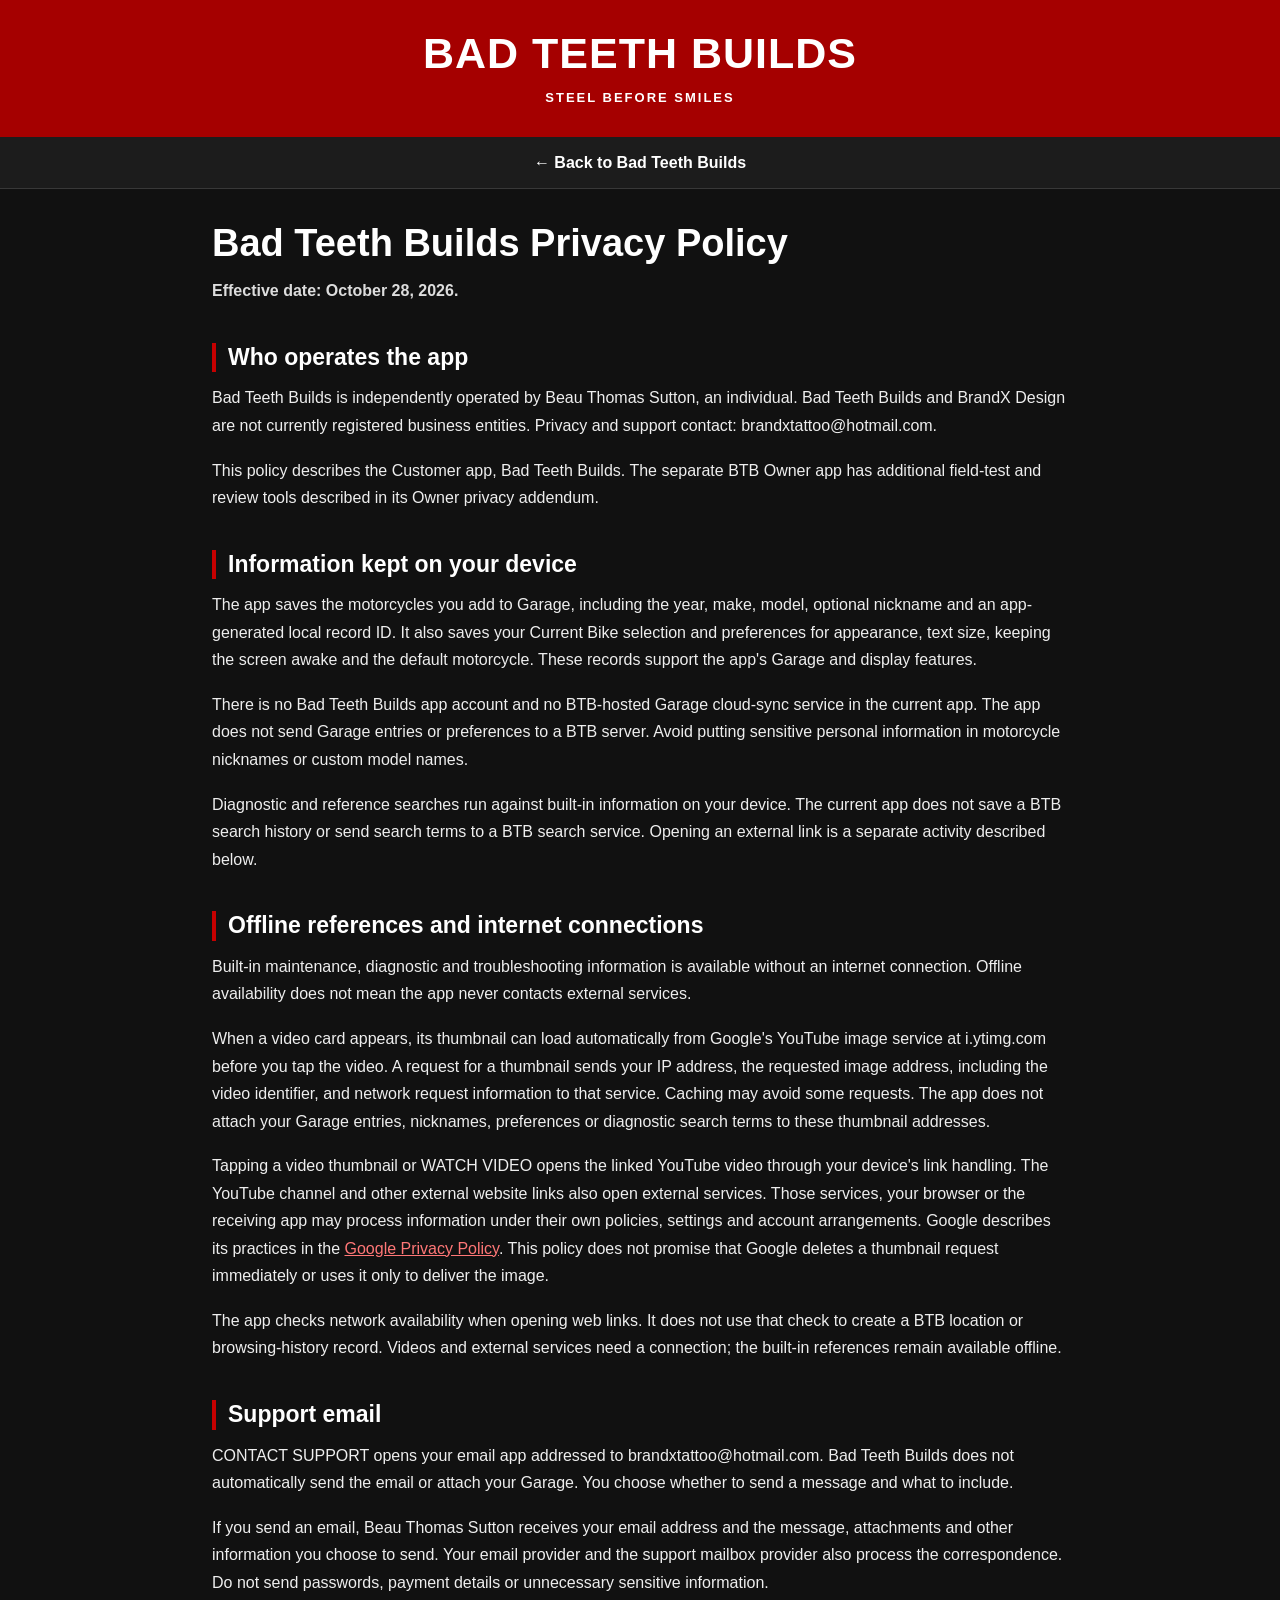
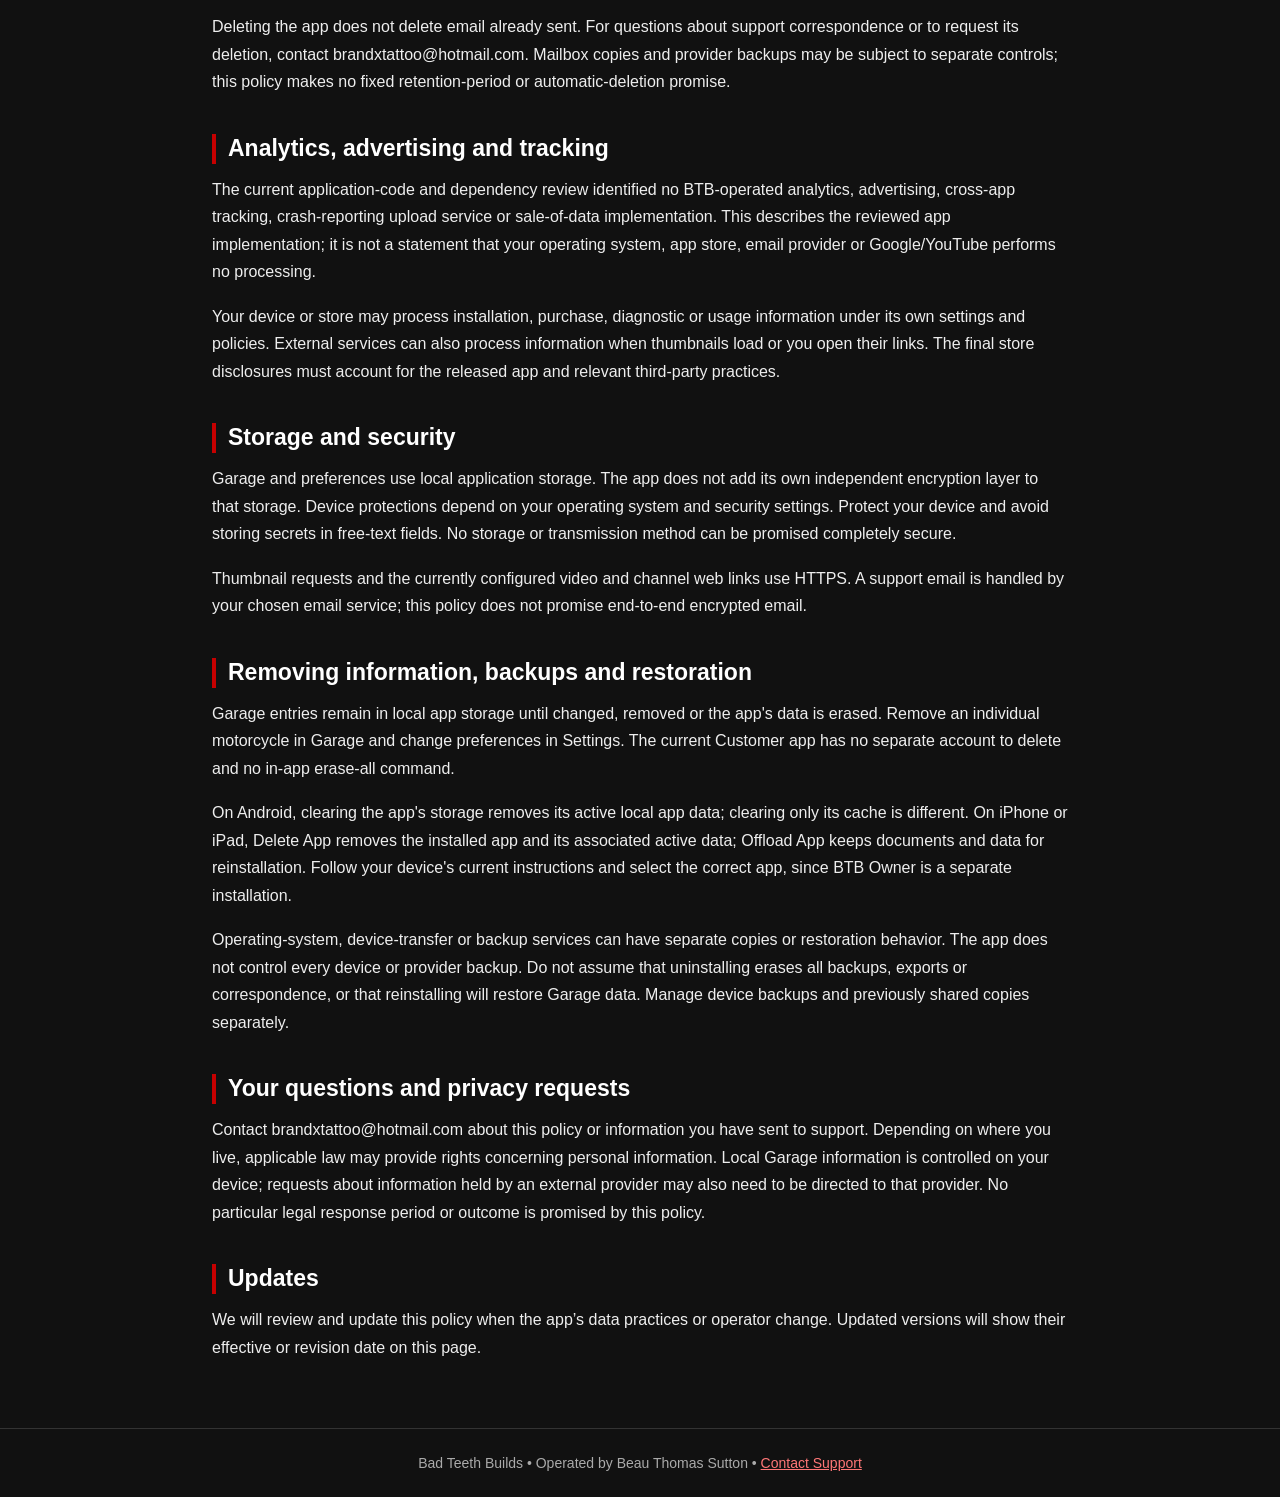
==== privacy/index.html @ 117d2e74 "Add privacy policy page for Bad Teeth Builds" ====
<!DOCTYPE html>
<html lang="en">
<head>
<meta charset="utf-8">
<meta name="viewport" content="width=device-width, initial-scale=1">
<meta name="theme-color" content="#aa0000">
<meta name="description" content="Privacy policy for the Bad Teeth Builds motorcycle reference app operated by Beau Thomas Sutton.">
<title>Privacy Policy | Bad Teeth Builds</title>
<style>
:root {color-scheme:dark}
* {box-sizing:border-box}
body {margin:0;background:#111;color:#eee;font:16px/1.72 Arial,Helvetica,sans-serif}
header {background:#a50000;color:white;text-align:center;padding:28px 18px}
header a {color:white;text-decoration:none}
.brand {font-size:clamp(27px,6vw,43px);font-weight:900;letter-spacing:1px;line-height:1.2}
.tagline {margin:7px 0 0;font-size:13px;letter-spacing:2px;font-weight:bold}
main {max-width:900px;margin:0 auto;padding:32px 22px 50px}
h1 {font-size:clamp(28px,5vw,38px);line-height:1.2;margin:0 0 8px;color:#fff}
h2 {font-size:23px;line-height:1.3;margin:38px 0 12px;color:white;border-left:4px solid #c60000;padding-left:12px}
p {margin:10px 0 17px}
main p:first-of-type {color:#ddd;font-weight:bold}
a {color:#ff7777;overflow-wrap:anywhere}
a:hover,a:focus {color:white}
nav {background:#1c1c1c;border-bottom:1px solid #383838;padding:12px 20px;text-align:center}
nav a {color:#fff;font-weight:bold;text-decoration:none}
footer {border-top:1px solid #333;text-align:center;padding:22px 16px;color:#aaa;font-size:14px}
:focus-visible {outline:3px solid white;outline-offset:3px}
</style>
</head>
<body>
<header><a href="../"><div class="brand">BAD TEETH BUILDS</div><p class="tagline">STEEL BEFORE SMILES</p></a></header>
<nav aria-label="Site navigation"><a href="../">← Back to Bad Teeth Builds</a></nav>
<main>
<h1>Bad Teeth Builds Privacy Policy</h1>
<p>Effective date: October 28, 2026.</p>
<h2>Who operates the app</h2>
<p>Bad Teeth Builds is independently operated by Beau Thomas Sutton, an individual. Bad Teeth Builds and BrandX Design are not currently registered business entities. Privacy and support contact: brandxtattoo@hotmail.com.</p>
<p>This policy describes the Customer app, Bad Teeth Builds. The separate BTB Owner app has additional field-test and review tools described in its Owner privacy addendum.</p>
<h2>Information kept on your device</h2>
<p>The app saves the motorcycles you add to Garage, including the year, make, model, optional nickname and an app-generated local record ID. It also saves your Current Bike selection and preferences for appearance, text size, keeping the screen awake and the default motorcycle. These records support the app's Garage and display features.</p>
<p>There is no Bad Teeth Builds app account and no BTB-hosted Garage cloud-sync service in the current app. The app does not send Garage entries or preferences to a BTB server. Avoid putting sensitive personal information in motorcycle nicknames or custom model names.</p>
<p>Diagnostic and reference searches run against built-in information on your device. The current app does not save a BTB search history or send search terms to a BTB search service. Opening an external link is a separate activity described below.</p>
<h2>Offline references and internet connections</h2>
<p>Built-in maintenance, diagnostic and troubleshooting information is available without an internet connection. Offline availability does not mean the app never contacts external services.</p>
<p>When a video card appears, its thumbnail can load automatically from Google's YouTube image service at i.ytimg.com before you tap the video. A request for a thumbnail sends your IP address, the requested image address, including the video identifier, and network request information to that service. Caching may avoid some requests. The app does not attach your Garage entries, nicknames, preferences or diagnostic search terms to these thumbnail addresses.</p>
<p>Tapping a video thumbnail or WATCH VIDEO opens the linked YouTube video through your device's link handling. The YouTube channel and other external website links also open external services. Those services, your browser or the receiving app may process information under their own policies, settings and account arrangements. Google describes its practices in the <a href="https://policies.google.com/privacy">Google Privacy Policy</a>. This policy does not promise that Google deletes a thumbnail request immediately or uses it only to deliver the image.</p>
<p>The app checks network availability when opening web links. It does not use that check to create a BTB location or browsing-history record. Videos and external services need a connection; the built-in references remain available offline.</p>
<h2>Support email</h2>
<p>CONTACT SUPPORT opens your email app addressed to brandxtattoo@hotmail.com. Bad Teeth Builds does not automatically send the email or attach your Garage. You choose whether to send a message and what to include.</p>
<p>If you send an email, Beau Thomas Sutton receives your email address and the message, attachments and other information you choose to send. Your email provider and the support mailbox provider also process the correspondence. Do not send passwords, payment details or unnecessary sensitive information.</p>
<p>Deleting the app does not delete email already sent. For questions about support correspondence or to request its deletion, contact brandxtattoo@hotmail.com. Mailbox copies and provider backups may be subject to separate controls; this policy makes no fixed retention-period or automatic-deletion promise.</p>
<h2>Analytics, advertising and tracking</h2>
<p>The current application-code and dependency review identified no BTB-operated analytics, advertising, cross-app tracking, crash-reporting upload service or sale-of-data implementation. This describes the reviewed app implementation; it is not a statement that your operating system, app store, email provider or Google/YouTube performs no processing.</p>
<p>Your device or store may process installation, purchase, diagnostic or usage information under its own settings and policies. External services can also process information when thumbnails load or you open their links. The final store disclosures must account for the released app and relevant third-party practices.</p>
<h2>Storage and security</h2>
<p>Garage and preferences use local application storage. The app does not add its own independent encryption layer to that storage. Device protections depend on your operating system and security settings. Protect your device and avoid storing secrets in free-text fields. No storage or transmission method can be promised completely secure.</p>
<p>Thumbnail requests and the currently configured video and channel web links use HTTPS. A support email is handled by your chosen email service; this policy does not promise end-to-end encrypted email.</p>
<h2>Removing information, backups and restoration</h2>
<p>Garage entries remain in local app storage until changed, removed or the app's data is erased. Remove an individual motorcycle in Garage and change preferences in Settings. The current Customer app has no separate account to delete and no in-app erase-all command.</p>
<p>On Android, clearing the app's storage removes its active local app data; clearing only its cache is different. On iPhone or iPad, Delete App removes the installed app and its associated active data; Offload App keeps documents and data for reinstallation. Follow your device's current instructions and select the correct app, since BTB Owner is a separate installation.</p>
<p>Operating-system, device-transfer or backup services can have separate copies or restoration behavior. The app does not control every device or provider backup. Do not assume that uninstalling erases all backups, exports or correspondence, or that reinstalling will restore Garage data. Manage device backups and previously shared copies separately.</p>
<h2>Your questions and privacy requests</h2>
<p>Contact brandxtattoo@hotmail.com about this policy or information you have sent to support. Depending on where you live, applicable law may provide rights concerning personal information. Local Garage information is controlled on your device; requests about information held by an external provider may also need to be directed to that provider. No particular legal response period or outcome is promised by this policy.</p>
<h2>Updates</h2>
<p>We will review and update this policy when the app’s data practices or operator change. Updated versions will show their effective or revision date on this page.</p>

</main>
<footer>Bad Teeth Builds &bull; Operated by Beau Thomas Sutton &bull; <a href="mailto:brandxtattoo@hotmail.com">Contact Support</a></footer>
</body>
</html>
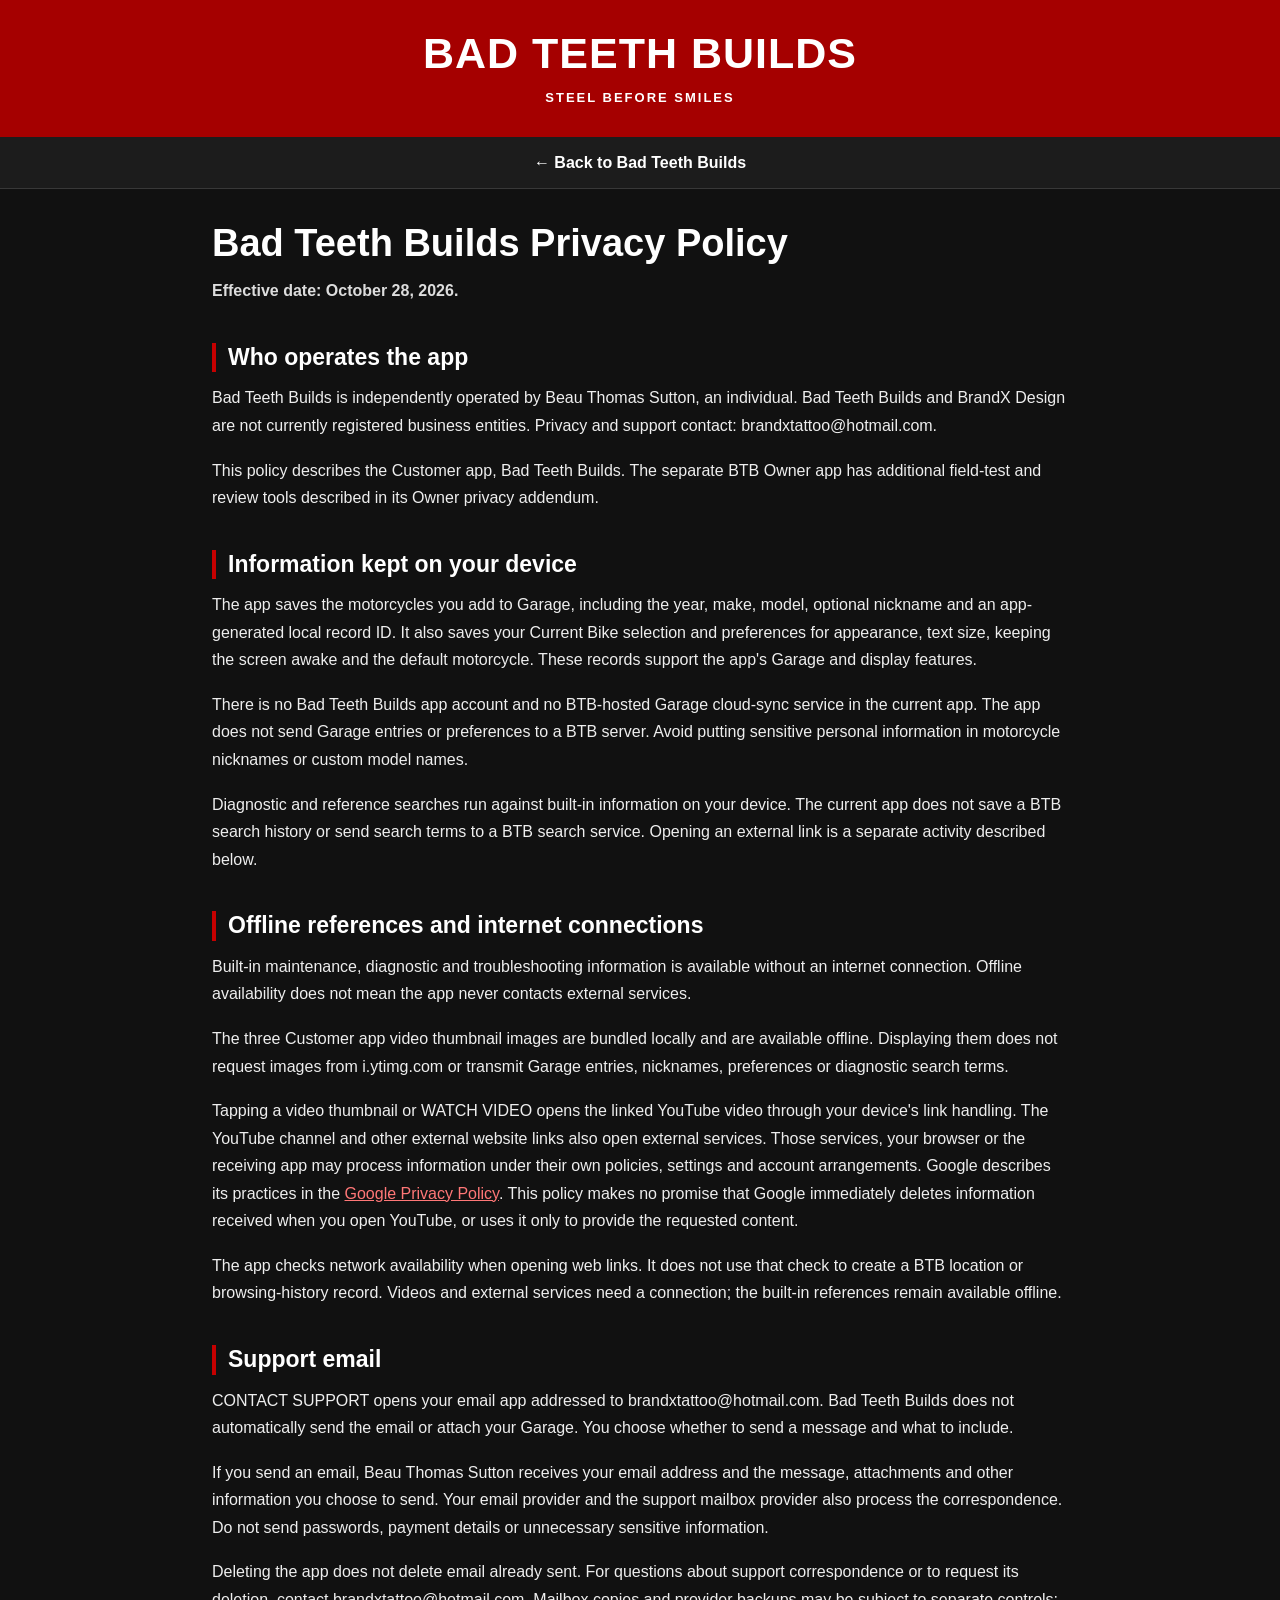
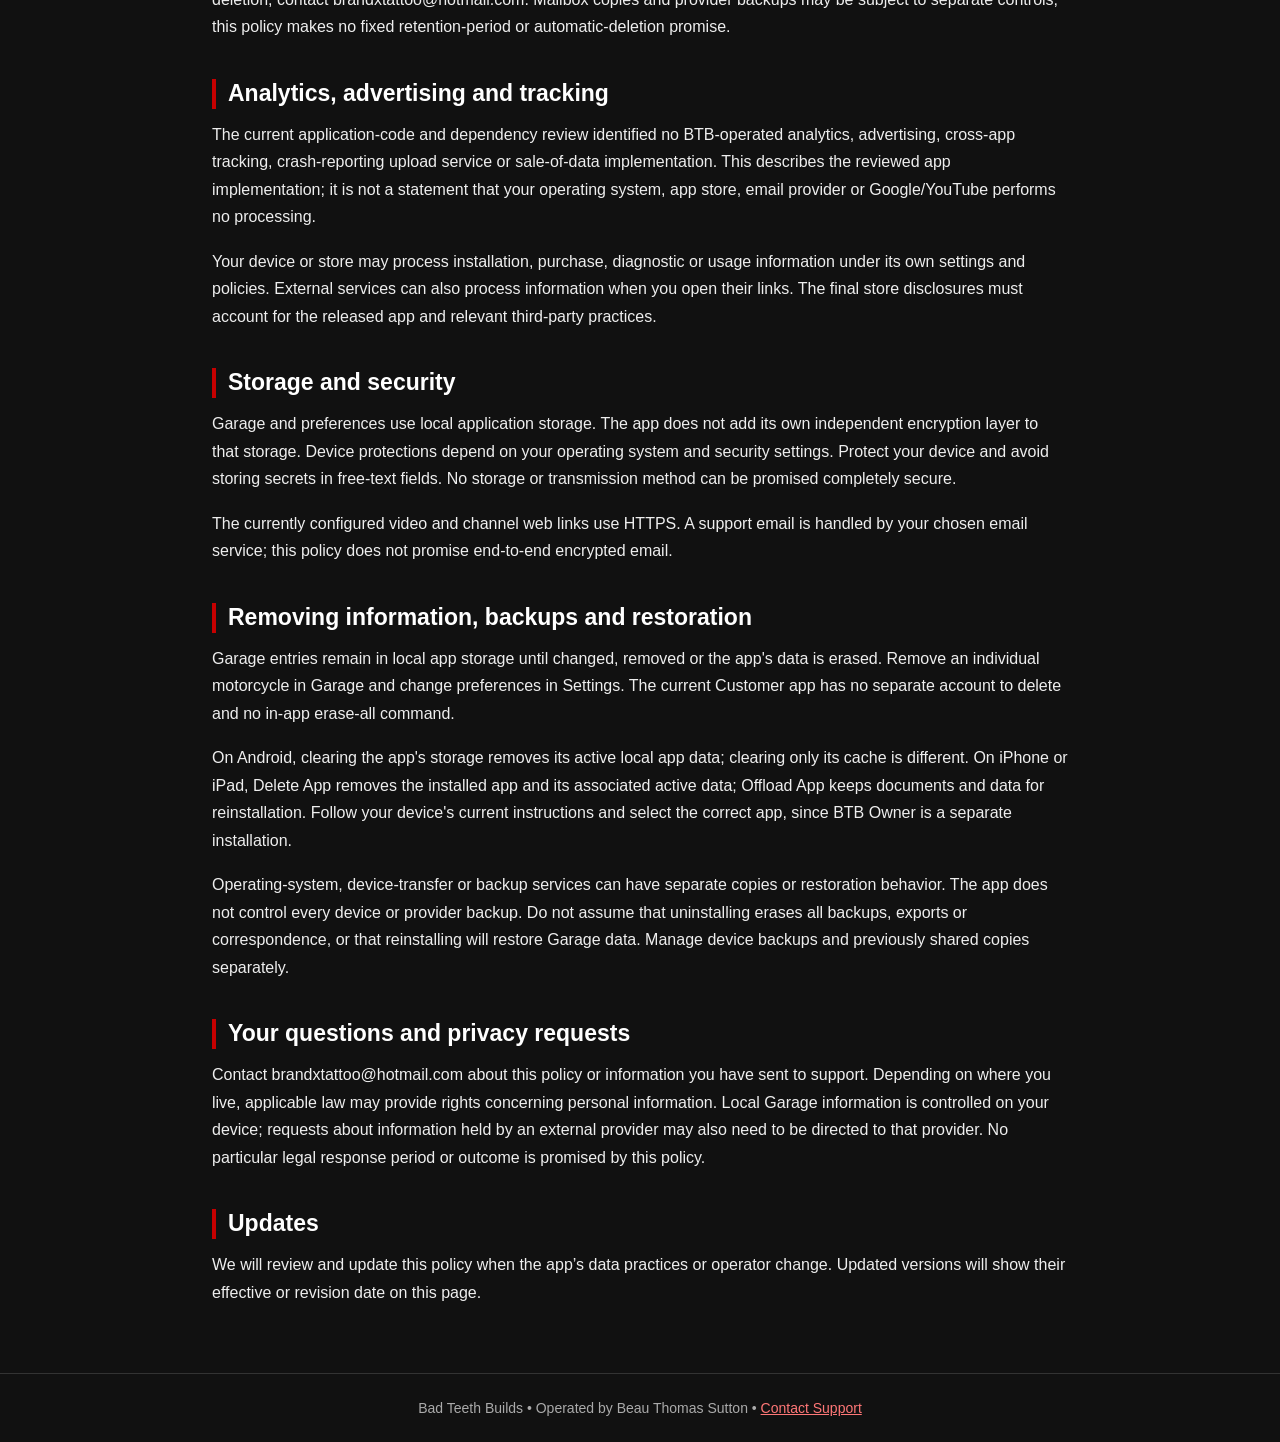
==== commit cf1fffe0: "Correct Customer thumbnail privacy and support wording" ====
--- a/privacy/index.html
+++ b/privacy/index.html
@@ -42,8 +42,8 @@
 <p>Diagnostic and reference searches run against built-in information on your device. The current app does not save a BTB search history or send search terms to a BTB search service. Opening an external link is a separate activity described below.</p>
 <h2>Offline references and internet connections</h2>
 <p>Built-in maintenance, diagnostic and troubleshooting information is available without an internet connection. Offline availability does not mean the app never contacts external services.</p>
-<p>When a video card appears, its thumbnail can load automatically from Google's YouTube image service at i.ytimg.com before you tap the video. A request for a thumbnail sends your IP address, the requested image address, including the video identifier, and network request information to that service. Caching may avoid some requests. The app does not attach your Garage entries, nicknames, preferences or diagnostic search terms to these thumbnail addresses.</p>
-<p>Tapping a video thumbnail or WATCH VIDEO opens the linked YouTube video through your device's link handling. The YouTube channel and other external website links also open external services. Those services, your browser or the receiving app may process information under their own policies, settings and account arrangements. Google describes its practices in the <a href="https://policies.google.com/privacy">Google Privacy Policy</a>. This policy does not promise that Google deletes a thumbnail request immediately or uses it only to deliver the image.</p>
+<p>The three Customer app video thumbnail images are bundled locally and are available offline. Displaying them does not request images from i.ytimg.com or transmit Garage entries, nicknames, preferences or diagnostic search terms.</p>
+<p>Tapping a video thumbnail or WATCH VIDEO opens the linked YouTube video through your device's link handling. The YouTube channel and other external website links also open external services. Those services, your browser or the receiving app may process information under their own policies, settings and account arrangements. Google describes its practices in the <a href="https://policies.google.com/privacy">Google Privacy Policy</a>. This policy makes no promise that Google immediately deletes information received when you open YouTube, or uses it only to provide the requested content.</p>
 <p>The app checks network availability when opening web links. It does not use that check to create a BTB location or browsing-history record. Videos and external services need a connection; the built-in references remain available offline.</p>
 <h2>Support email</h2>
 <p>CONTACT SUPPORT opens your email app addressed to brandxtattoo@hotmail.com. Bad Teeth Builds does not automatically send the email or attach your Garage. You choose whether to send a message and what to include.</p>
@@ -51,10 +51,10 @@
 <p>Deleting the app does not delete email already sent. For questions about support correspondence or to request its deletion, contact brandxtattoo@hotmail.com. Mailbox copies and provider backups may be subject to separate controls; this policy makes no fixed retention-period or automatic-deletion promise.</p>
 <h2>Analytics, advertising and tracking</h2>
 <p>The current application-code and dependency review identified no BTB-operated analytics, advertising, cross-app tracking, crash-reporting upload service or sale-of-data implementation. This describes the reviewed app implementation; it is not a statement that your operating system, app store, email provider or Google/YouTube performs no processing.</p>
-<p>Your device or store may process installation, purchase, diagnostic or usage information under its own settings and policies. External services can also process information when thumbnails load or you open their links. The final store disclosures must account for the released app and relevant third-party practices.</p>
+<p>Your device or store may process installation, purchase, diagnostic or usage information under its own settings and policies. External services can also process information when you open their links. The final store disclosures must account for the released app and relevant third-party practices.</p>
 <h2>Storage and security</h2>
 <p>Garage and preferences use local application storage. The app does not add its own independent encryption layer to that storage. Device protections depend on your operating system and security settings. Protect your device and avoid storing secrets in free-text fields. No storage or transmission method can be promised completely secure.</p>
-<p>Thumbnail requests and the currently configured video and channel web links use HTTPS. A support email is handled by your chosen email service; this policy does not promise end-to-end encrypted email.</p>
+<p>The currently configured video and channel web links use HTTPS. A support email is handled by your chosen email service; this policy does not promise end-to-end encrypted email.</p>
 <h2>Removing information, backups and restoration</h2>
 <p>Garage entries remain in local app storage until changed, removed or the app's data is erased. Remove an individual motorcycle in Garage and change preferences in Settings. The current Customer app has no separate account to delete and no in-app erase-all command.</p>
 <p>On Android, clearing the app's storage removes its active local app data; clearing only its cache is different. On iPhone or iPad, Delete App removes the installed app and its associated active data; Offload App keeps documents and data for reinstallation. Follow your device's current instructions and select the correct app, since BTB Owner is a separate installation.</p>
